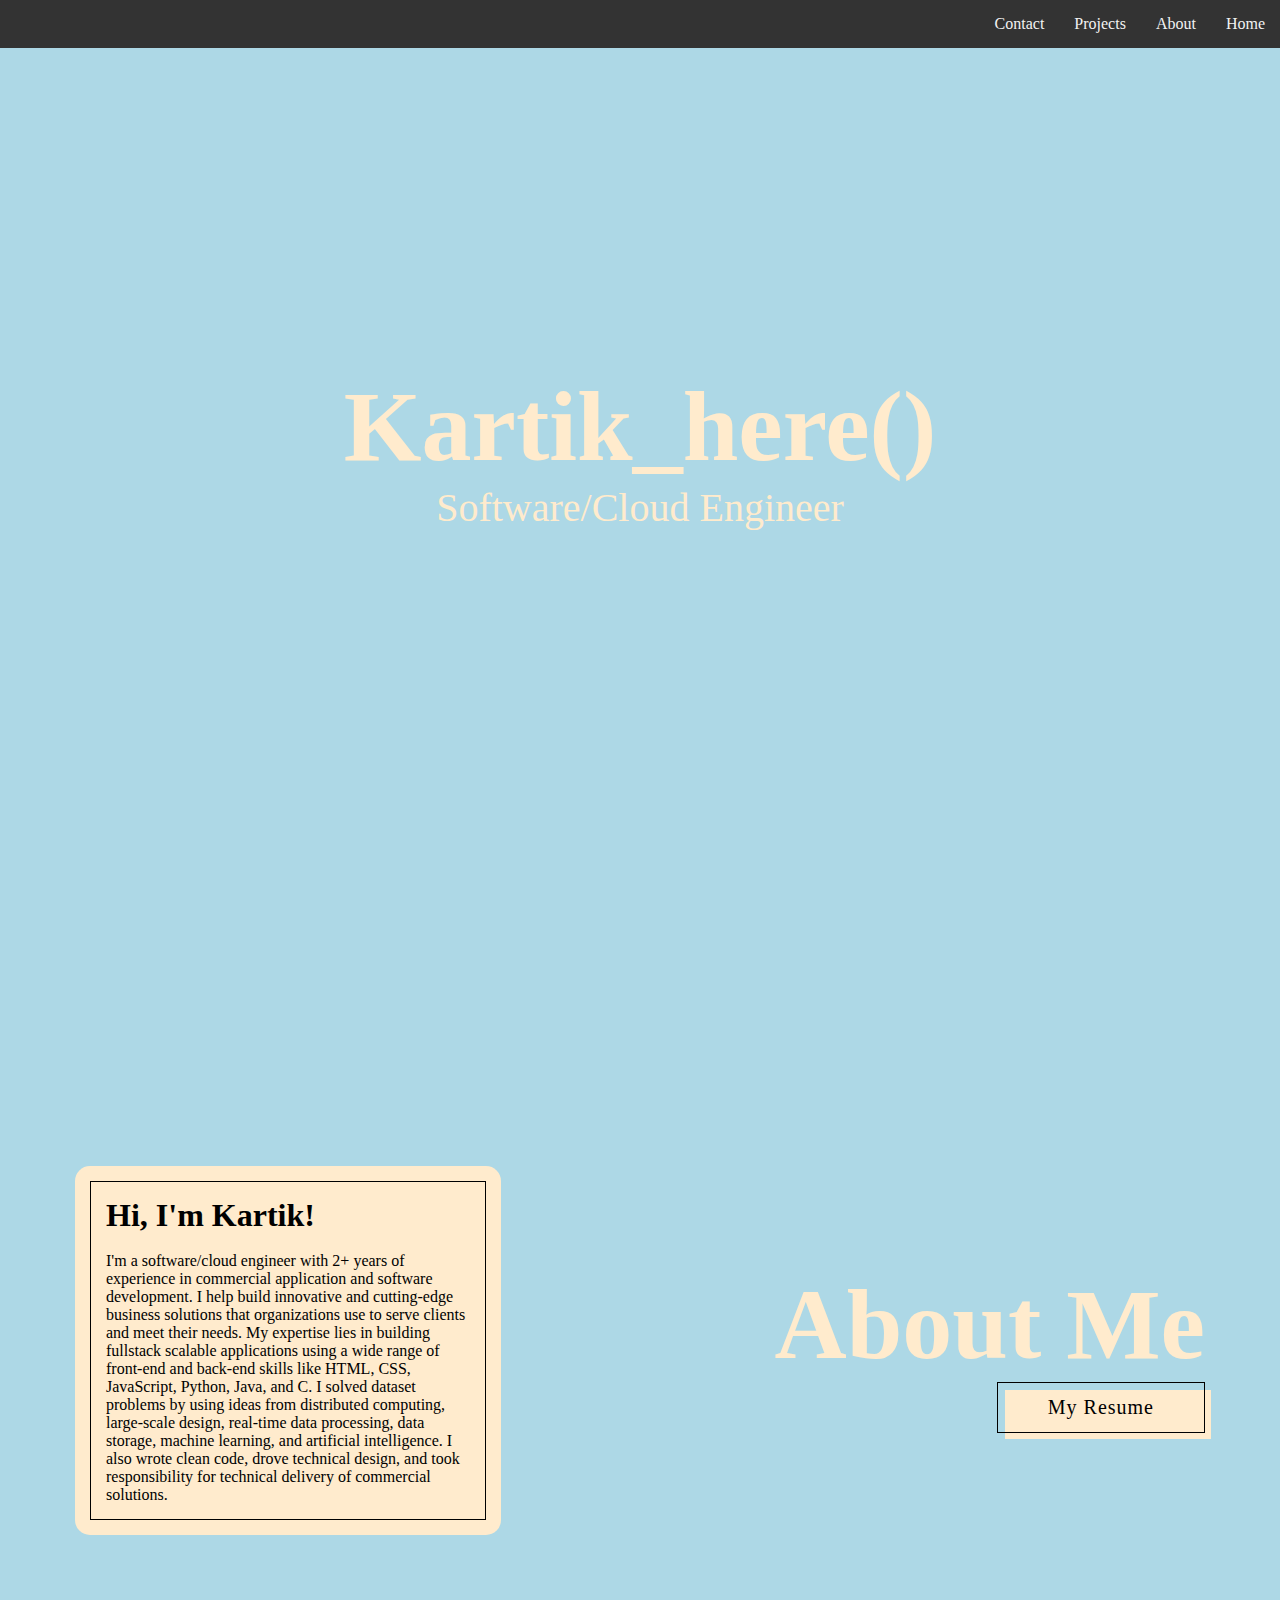
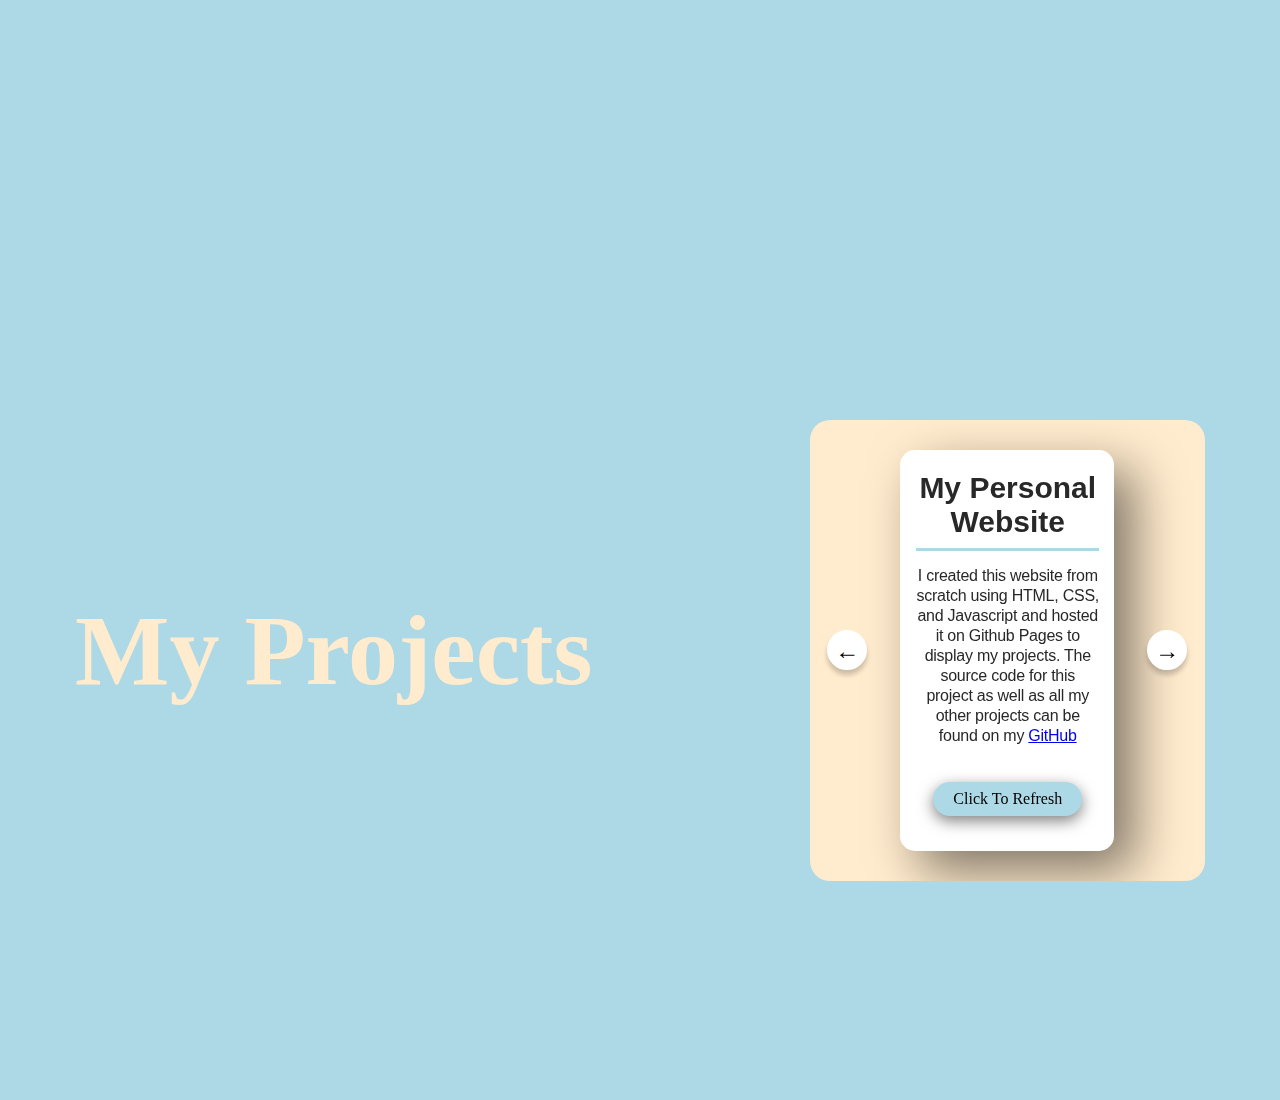
==== index.html @ 06b3c888 "fixed resizability issues" ====
<!DOCTYPE HTML>
<html>
    <head>
        <title>Kartik's Website</title>
        <link rel="stylesheet" href="mystyle.css">
    </head>
    <body>
        <div class="navbar">
            <a href="#home" onclick="animate()" id="homehref">Home</a>
            <a href="#about">About</a>
            <a href="#projects">Projects</a>
            <a id="contact" href="#open-modal">Contact</a>
            <div id="open-modal" class="modal-window">
                <div style="text-align: center;">
                    <a href="#modal-close" class="modal-close"><p style="color: black;">&times;</p></a>
                    <h1 style="font-size: 40px;">Contact Me</h1>
                    <p style="padding-bottom: 15px;">Directly at kartik0109@gmail.com or by using this form</p>
                    <div class="contactMe">
                        <form method="POST" action="https://formspree.io/f/mnqrjdqz" onsubmit="sendEmail()">
                            <input name="name" placeholder="Name" required="" type="text">
                            <input name="email" required="" placeholder="Email" type="email">
                            <input name="message" placeholder="Description" type="text">
                            <button class="submit">Send</button>
                        </form>
                    </div>
                </div>
            </div>
        </div>

        <div class="container">
            <section id="home">
                <div style="margin: auto;">
                    <div style="text-align: center;">
                        <h1 style="font-size: 100px; color: blanchedalmond;">Kartik_here()</h1>
                        <p style="color: blanchedalmond; font-size: 40px;">Software/Cloud Engineer</p>
                    </div>
                </div>
            </section>

            <section id="about">
                <div class="flexContainer">
                    <div class="flexChild">
                        <div class="aboutContentHolder">
                            <div class="aboutContent">
                                <h1>Hi, I'm Kartik!</h1>
                                <br>
                                <p>
                                    I'm a software/cloud engineer with 2+ years of experience in commercial application and software development.
                                    I help build innovative and cutting-edge business solutions that organizations use to serve clients and meet their needs. 
                                    My expertise lies in building fullstack scalable applications using a wide range of front-end and back-end skills like
                                    HTML, CSS, JavaScript, Python, Java, and C. I solved dataset problems by using ideas from distributed computing, large-scale design, 
                                    real-time data processing, data storage, machine learning, and artificial intelligence. I also wrote clean code, drove technical design, 
                                    and took responsibility for technical delivery of commercial solutions.
                                </p>
                            </div>
                        </div>
                    </div>
                    <div class="flexChild">
                        <div>
                            <h1 style="font-size: 100px; color: blanchedalmond; text-align: right;">About Me</h1>
                        </div>
                        <div>
                            <a onclick="openResume()" 
                            class="resumeButton fill" style="color: black; text-decoration: none;">My Resume</a>
                        </div>
                    </div>
                </div>
            </section>
            
            <section id="projects">
                <div class="flexContainer">
                    <div class="flexChild">
                        <div>
                            <h1 style="font-size: 100px; color: blanchedalmond;">My Projects</h1>
                        </div>
                    </div>
                    <div class="flexChild typewriter2" style="overflow: hidden;">
                        <div class="cardHolder typewriterItem2" style=" width: 70%; margin-left: 30%;">
                            <div id="cardstuff" class="cardStuff" style="align-items: center;">
                                <div id="buttondiv1" style="width: 15%; padding-left: 15px;">
                                    <button id="buttondiv1button" onclick="prevCard()">&larr;</button>
                                </div>
                                <div class="card" style="width: 70%;">
                                    <div class="content" style="height: 90%; padding: 15px;">
                                        <div style="height: 20%; overflow-y: auto; padding-bottom: 5px;">
                                            <h3 id="cardContentName">My Personal Website</h3>
                                        </div>
                                        <hr>
                                        <div style="height: 60%; overflow-y: auto;">
                                            <p id="cardContentDescription"><span>I created this website from scratch using HTML, CSS, and Javascript 
                                                and hosted it on Github Pages to display my projects.
                                                The source code for this project as well as all my other projects
                                                can be found on my <a href="https://github.com/KartikUppalapati?tab=repositories">GitHub</a></span>
                                            </p>
                                        </div>
                                        <div style="height: 10%;">
                                            <a id="cardContentHref" href="index.html" onclick="openLink()">
                                                Click To Refresh</a>
                                        </div>
                                    </div>
                                </div>
                                <div id="buttondiv2" style="width: 15%; padding-right: 15px;">
                                    <button id="buttondiv2button" onclick="nextCard()">&rarr;</button>
                                </div>
                            </div>
                        </div>
                    </div>
                </div>
            </section>
        </div>

        <script>
            // Initialize variables
            var cardNum = 0;
            const cardNames = 
            [
                "My Personal Website",
                "Music Downloader",
                "Sheldon The Chatbot",
            ];
            const cardDescriptions = 
            [
                "I created this website from scratch using HTML, CSS, and Javascript and hosted it on Github Pages to display my projects. The source code for this project as well as all my other projects can be found on my <a href='https://github.com/KartikUppalapati?tab=repositories'>GitHub</a>",
                "This is a java application I created to download songs off of YouTube, scan them to find its metadata and save it as an mp3. The application uses various open source and publicly available software like YouTube-DL, mp3agic, and the Spotify API.",
                "This is a chatbot I created and named after Sheldon Cooper. I created and trained this bot using Wit.ai and although it is still in training, it can hold subpar conversations much like the character Sheldon Cooper.",
            ];
            const cardLinks =
            [
                "index.html",
                "index.html#projects",
                "index.html#projects",
            ];
            const cardLinksTitles =
            [
                "Click to Refresh",
                "Click to View",
                "Click to Chat"
            ];

            // Go to next card if not at end
            function nextCard()
            {
                if (cardNum < cardNames.length - 1)
                {
                    // Adjust global card num
                    cardNum = cardNum + 1;

                    // Get elements
                    var cardElementName = document.getElementById("cardContentName");
                    var cardElementDescription = document.getElementById("cardContentDescription");
                    var cardElementHref = document.getElementById("cardContentHref");

                    // Change elements
                    cardElementName.innerHTML = cardNames[cardNum];
                    cardElementDescription.innerHTML = cardDescriptions[cardNum];
                    cardElementHref.innerHTML = cardLinksTitles[cardNum];
                    cardElementHref.setAttribute("href", cardLinks[cardNum]);
                }
            }

            // Go to prev card if not at 1st card
            function prevCard()
            {
                // If not out of bounds
                if (cardNum - 1 >= 0)
                {
                    // Adjust global card num
                    cardNum = cardNum - 1;

                    // Get elements
                    var cardElementName = document.getElementById("cardContentName");
                    var cardElementDescription = document.getElementById("cardContentDescription");
                    var cardElementHref = document.getElementById("cardContentHref");

                    // Change elements
                    cardElementName.innerHTML = cardNames[cardNum];
                    cardElementDescription.innerHTML = cardDescriptions[cardNum];
                    cardElementHref.innerHTML = cardLinksTitles[cardNum];
                    cardElementHref.setAttribute("href", cardLinks[cardNum]);
                }
            }

            // Adding this prevents project card to home page scroll bug
            function animate() 
            {
                var myNameElement = document.getElementById("myname");
            }

            function openLink()
            {
                if (cardNum == 1)
                {
                    window.open('myytld.html', '_blank');
                }
                if (cardNum == 2)
                {
                    window.open('chatbot.html', '_blank');
                }
            }

            function openResume()
            {
                window.open('Kartik U Resume.pdf', '_blank');
            }

            // Observer to add and remove animation when entering and leaving viewport
            const observer1 = new IntersectionObserver(entries => {
                entries.forEach(entry => {
                    const myName = entry.target.querySelector('.typewriterItem2');

                    if (entry.isIntersecting) {
                        myName.classList.add('itemAnimationRight');
                        return;
                    }

                    // Not in viewport
                    myName.classList.remove('itemAnimationRight');
                });
            });

            //observer1.observe(document.querySelector('.typewriter2'));

            function sendEmail()
            {
                window.location.href = "#modal-close";
            }
        </script>
    </body>
</html>
---- mystyle.css ----
html 
{
    scroll-behavior: smooth;
    scroll-snap-type: y mandatory;
}

body 
{
    margin: 0;
    padding: 0;
    height: 100vh;
    scroll-snap-type: y mandatory;
    background-color: lightblue;
}

.container
{
    width: 100%;
    height: 100%;
}

.container section
{
    height: 100vh;
    display: flex;
    scroll-snap-align: start;
}

/* Animate all big text */
.typewriterItem1
{
    margin: 0 auto;
    overflow: hidden;
    white-space: nowrap;
}

.aboutContentHolder
{   
    width: 70%;
    min-width: 300px;
    border-radius: 15px;
    padding: 15px 15px 15px 15px;
    background-color: blanchedalmond;
}

.aboutContent
{
    overflow: auto;
    max-height: 350px;
    padding: 15px 15px 15px 15px;
    border: 1.5px solid black;
}

.itemAnimationRight
{
    animation: moveFromRight 1s;
}

@keyframes moveFromRight 
{
    from {padding-left: 1500px}
    to {padding-left: 0px}
}

/* For top navigation bar */
.navbar 
{
    width: 100%;
    position: fixed;
    z-index: 1000;
    background-color: #333;
}

.navbar a 
{
    float: right;
    color: #f2f2f2;
    padding: 15px;
    text-decoration: none;
}

.navbar a:hover 
{
    background: #ddd;
    color: black;
}

/* For project cards */
.cardHolder
{
    width: 100%;
}

.cardStuff
{
    display: flex;
    flex-direction: row;
    /* padding-left: 75px; */
    text-align: center;
    border-radius: 20px;
    background-color: blanchedalmond;
}

.container .card
{
    width: 280px;
    height: 400px;
    margin: 30px;
    display: flex;
    overflow: hidden;
    position: relative;
    align-items: center;
    border-radius: 15px;
    justify-content: center;
    backdrop-filter: blur(5px);
    background: white;
    box-shadow: 20px 20px 50px rgba(0, 0, 0, 0.5);
    border-top: 1px solid rgba(255, 255, 255, 0.1);
    border-left: 1px solid rgba(255, 255, 255, 0.1);
}

.card p 
{
    margin: 15px 0px 0px 0px;
    font-family: "Noto Sans KR", sans-serif;
    font-weight: 100;
    letter-spacing: -0.25px;
    line-height: 1.25;
    font-size: 16px;
    word-wrap: pre-wrap;
    color: #282828;
}

.card h3 
{
    margin: 0px;
    font-family: "Noto Sans KR", sans-serif;
    font-size: 30px;
    color: #282828;
}

.card hr 
{
    display: block;
    border: none;
    height: 3px;
    background-color: lightblue;
    margin: 0px;
}

#cardContentHref:hover
{
    color: white;
    background-color: black;
}

#cardContentHref
{
    position: relative;
    display: inline-block;
    padding: 8px 20px;
    margin-top: 15px;
    background: lightblue;
    color: #000;
    border-radius: 20px;
    text-decoration: none;
    font-weight: 500;
    box-shadow: 0 5px 15px rgba(0, 0, 0, 0.5);
}

/* For project card arrow buttons */
#buttondiv1button
{
    position: relative;
    overflow: hidden;
}

#buttondiv1button:active 
{
    top: 3px;
    box-shadow: none;
}

#buttondiv2button
{
    position: relative;
    overflow: hidden;
}

#buttondiv2button:active 
{
    top: 3px;
    box-shadow: none;
}

#cardstuff div button
{
    width: 40px;
    height: 40px;
    padding: 5px;
    line-height: 1px;
    font-size: 1.5rem;
    text-align: center;
    border-radius: 100px;
    border: 2px solid white;
    background-color: white;
    box-shadow: 0px 5px 5px rgba(0,0,0,0.2);
    transition: .25s cubic-bezier(0.68, -0.55, 0.265, 1.55);
}

#cardstuff div button:hover
{
    cursor:pointer;
    transition: .15s;
    color: lightblue;
    background-color: white;
    box-shadow: 0px 5px 5px rgba(0,0,0,0.2);
}

/* For contact info */
.modal-window 
{
    position: fixed;
    background-color: rgba(200, 200, 200, 0.75);
    top: 0;
    right: 0;
    bottom: 0;
    left: 0;
    z-index: 999;
    opacity: 0;
    pointer-events: none;
    -webkit-transition: all 0.3s;
    -moz-transition: all 0.3s;
    transition: all 0.3s;
}

.modal-window:target 
{
    opacity: 1;
    pointer-events: auto;
}

.modal-window > div 
{
    width: 400px;
    position: relative;
    margin: 10% auto;
    padding: 2rem;
    background: #fff;
    color: #444;
}

.modal-window header 
{
    font-weight: bold;
}

.modal-close 
{
    top: 0;
    right: 0;
    width: 10px;
    font-size: 80%;
    line-height: 5px;
    position: absolute;
    text-align: center;
}

.modal-window h1 
{
    font-size: 150%;
    margin: 0 0 15px;
}

/* Contact form stuff */
* 
{
    margin: 0;
    padding: 0;
}

.contactMe
{
    background: #f8f4e5;
    padding: 50px 100px;
    padding-left: 25px;
    border: 2px solid black;
}

input 
{
    display: block;
    width: 100%;
    font-size: 14pt;
    line-height: 28pt;
    margin-bottom: 28pt;
    border: none;
    border-bottom: 5px solid black;
    background: #f8f4e5;
    min-width: 350px;
    padding-left: 5px;
    outline: none;
    color: black;
}

.navbar button 
{
    margin: 0;
    outline: none;
    margin-top: 15px;
    margin-bottom: -10px;
    padding: 0 158px;
    line-height: 28pt;
    letter-spacing: 2px;
    background: #ffa580;
    border: 1px solid black;
    transition: 0.1s all ease-in-out;
    -webkit-user-select: none;
    -moz-user-select: none;
    -ms-user-select: none;
    user-select: none;
    position: relative;
    overflow: hidden;
}

.navbar button:active 
{
    top: 3px;
    box-shadow: none;
}

.navbar button:hover 
{
    cursor:pointer;
    color: white;
    background: black;
    border: 1px solid black;
}

input:-webkit-autofill:focus 
{
    border-bottom: 5px solid #95a4ff;
    -webkit-text-fill-color: #2A293E;
    transition: background-color 5000s ease-in-out 0s;
}

/* Resume button */
.resumeButton
{
    float: right;
    cursor:pointer;
    transition: .25s cubic-bezier(0.68, -0.55, 0.265, 1.55);
}

.resumeButton:active 
{
    top: 3px;
}

/* Fill class for resume button */
.fill 
{
    outline: 0;
    font-size: 20px;
    font-weight: 200;
    cursor: pointer;
    position: relative;
    letter-spacing: 1px;
    padding: 13px 50px 13px;
    border: 1px solid black;
    background-color: rgba(0, 0, 0, 0);
}

.fill::after 
{
    content: "";
    width: 100%;
    z-index: -1;
    height: 100%;
    top: 7px;
    left: 7px;
    transition: 0.2s;
    position: absolute;
    background-color: blanchedalmond;
}

.fill:hover::after 
{
    top: 0px;
    left: 0px;
}

/* Side by side divs using float method */
.flexContainer 
{
    width: 100%;
    padding: 75px;
    display: flex;
    align-items: center;
}

.flexChild 
{
    flex: 1;
}
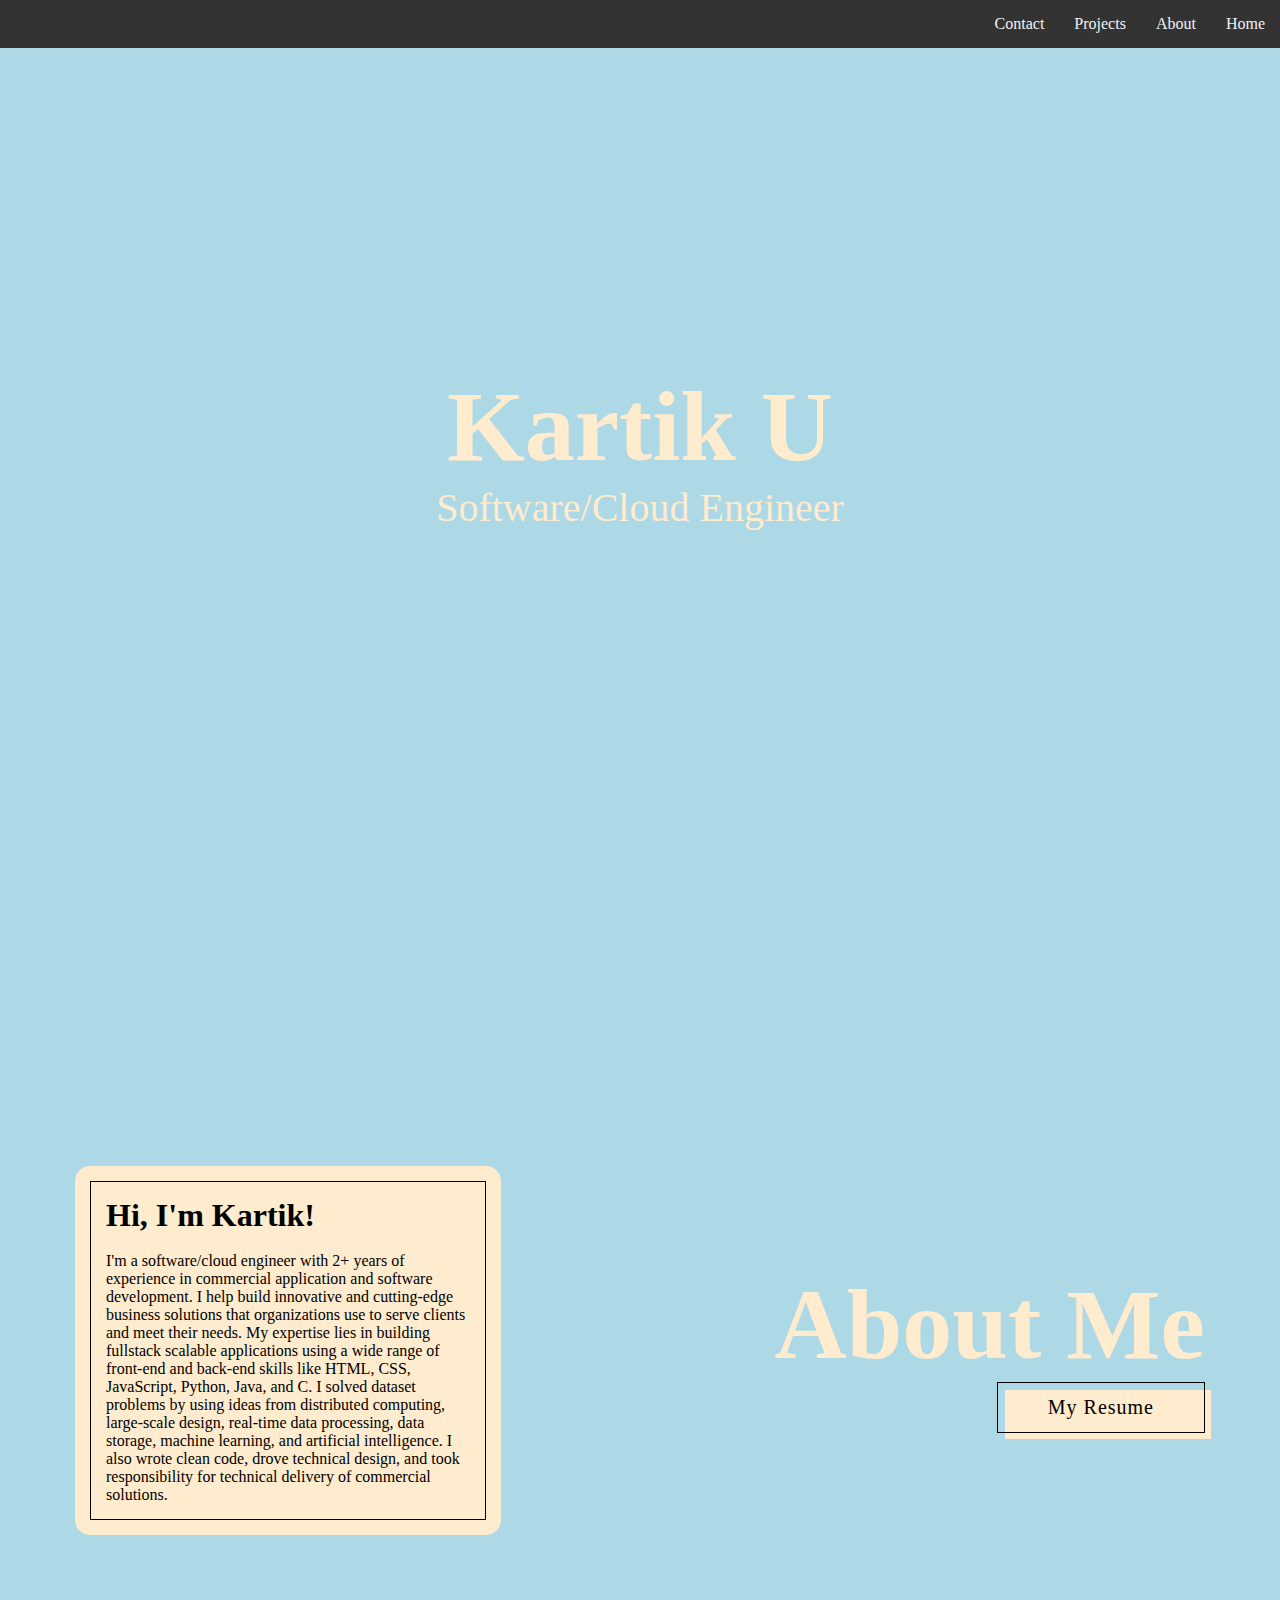
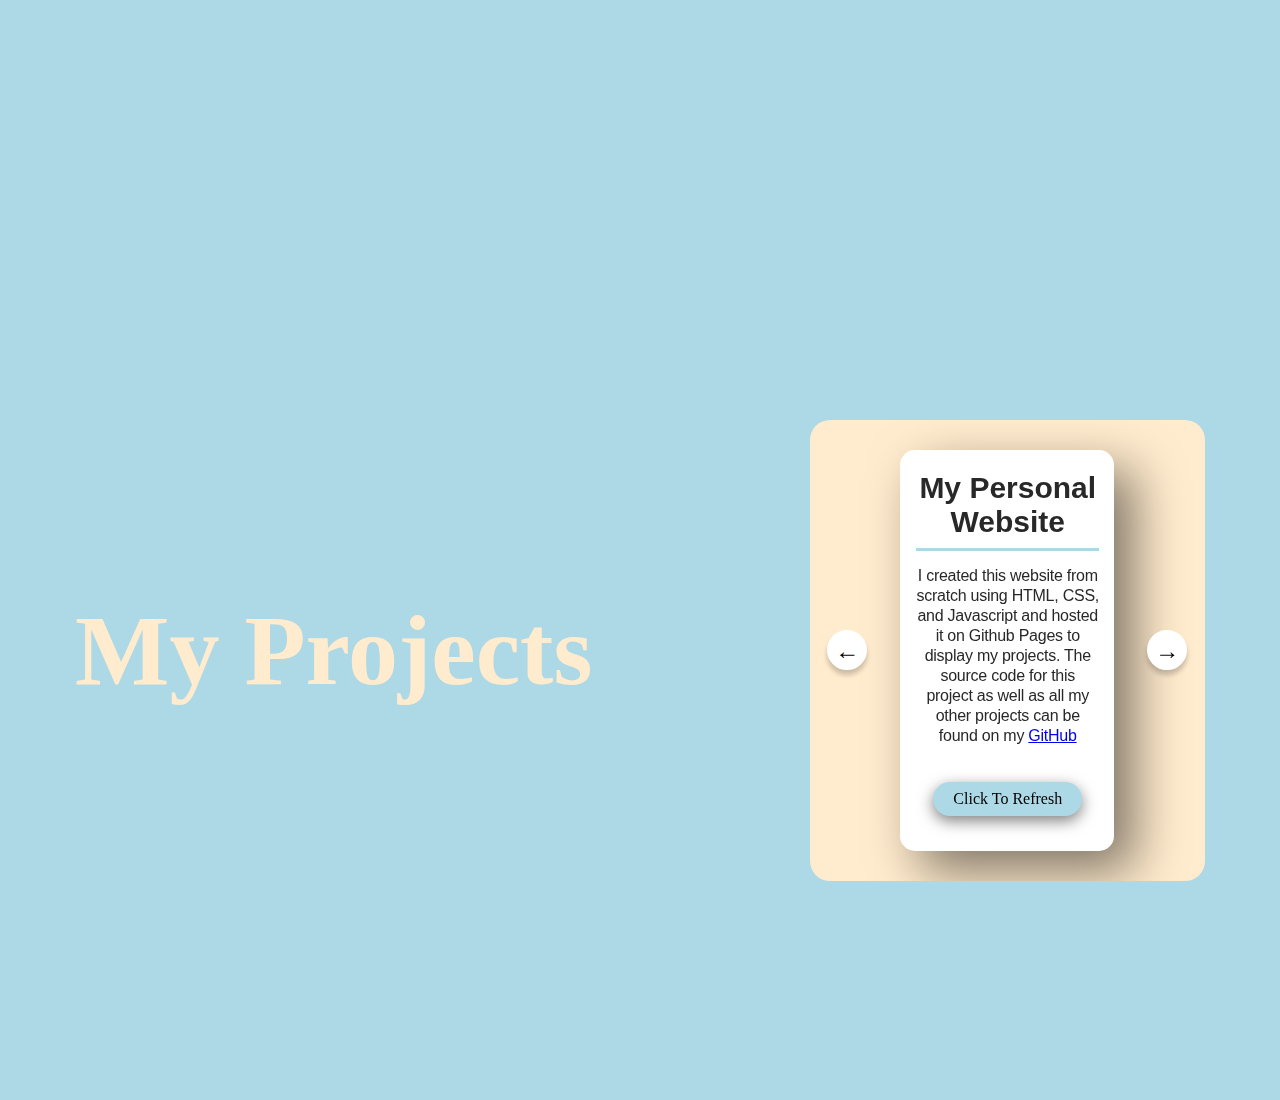
==== commit dd3858de: "updated name" ====
--- a/index.html
+++ b/index.html
@@ -31,7 +31,7 @@
             <section id="home">
                 <div style="margin: auto;">
                     <div style="text-align: center;">
-                        <h1 style="font-size: 100px; color: blanchedalmond;">Kartik_here()</h1>
+                        <h1 style="font-size: 100px; color: blanchedalmond;">Kartik U</h1>
                         <p style="color: blanchedalmond; font-size: 40px;">Software/Cloud Engineer</p>
                     </div>
                 </div>
@@ -74,8 +74,8 @@
                             <h1 style="font-size: 100px; color: blanchedalmond;">My Projects</h1>
                         </div>
                     </div>
-                    <div class="flexChild typewriter2" style="overflow: hidden;">
-                        <div class="cardHolder typewriterItem2" style=" width: 70%; margin-left: 30%;">
+                    <div class="flexChild" style="overflow: hidden;">
+                        <div class="cardHolder" style=" width: 70%; margin-left: 30%;">
                             <div id="cardstuff" class="cardStuff" style="align-items: center;">
                                 <div id="buttondiv1" style="width: 15%; padding-left: 15px;">
                                     <button id="buttondiv1button" onclick="prevCard()">&larr;</button>
@@ -117,24 +117,28 @@
                 "My Personal Website",
                 "Music Downloader",
                 "Sheldon The Chatbot",
+                "My Shell Program"
             ];
             const cardDescriptions = 
             [
                 "I created this website from scratch using HTML, CSS, and Javascript and hosted it on Github Pages to display my projects. The source code for this project as well as all my other projects can be found on my <a href='https://github.com/KartikUppalapati?tab=repositories'>GitHub</a>",
                 "This is a java application I created to download songs off of YouTube, scan them to find its metadata and save it as an mp3. The application uses various open source and publicly available software like YouTube-DL, mp3agic, and the Spotify API.",
                 "This is a chatbot I created and named after Sheldon Cooper. I created and trained this bot using Wit.ai and although it is still in training, it can hold subpar conversations much like the character Sheldon Cooper.",
-            ];
-            const cardLinks =
+                "This is a shell program that I created to learn more about how an actual shell program works. It has all the same features as a regular shell including Wildcard substitution, Background processing, Command history, Input and output redirection, Piping, and Shell variable substitution.",
+            ];
+            const cardHrefs =
             [
                 "index.html",
                 "index.html#projects",
                 "index.html#projects",
-            ];
-            const cardLinksTitles =
+                "index.html#projects",
+            ];
+            const cardHrefsTitles =
             [
                 "Click to Refresh",
                 "Click to View",
-                "Click to Chat"
+                "Click to Chat",
+                "Click to View",
             ];
 
             // Go to next card if not at end
@@ -153,8 +157,8 @@
                     // Change elements
                     cardElementName.innerHTML = cardNames[cardNum];
                     cardElementDescription.innerHTML = cardDescriptions[cardNum];
-                    cardElementHref.innerHTML = cardLinksTitles[cardNum];
-                    cardElementHref.setAttribute("href", cardLinks[cardNum]);
+                    cardElementHref.innerHTML = cardHrefsTitles[cardNum];
+                    cardElementHref.setAttribute("href", cardHrefs[cardNum]);
                 }
             }
 
@@ -175,8 +179,8 @@
                     // Change elements
                     cardElementName.innerHTML = cardNames[cardNum];
                     cardElementDescription.innerHTML = cardDescriptions[cardNum];
-                    cardElementHref.innerHTML = cardLinksTitles[cardNum];
-                    cardElementHref.setAttribute("href", cardLinks[cardNum]);
+                    cardElementHref.innerHTML = cardHrefsTitles[cardNum];
+                    cardElementHref.setAttribute("href", cardHrefs[cardNum]);
                 }
             }
 
@@ -186,40 +190,24 @@
                 var myNameElement = document.getElementById("myname");
             }
 
+            // Open link based on project card num
             function openLink()
             {
-                if (cardNum == 1)
-                {
-                    window.open('myytld.html', '_blank');
+                switch(cardNum) {
+                    case 1: window.open('myytld.html', '_blank'); break;
+                    case 2: window.open('chatbot.html', '_blank');break;
+                    case 3: window.open('myshell.html', '_blank');break;
+                    default: break;
                 }
-                if (cardNum == 2)
-                {
-                    window.open('chatbot.html', '_blank');
-                }
-            }
-
+            }
+
+            // Open resume function for button
             function openResume()
             {
                 window.open('Kartik U Resume.pdf', '_blank');
             }
 
-            // Observer to add and remove animation when entering and leaving viewport
-            const observer1 = new IntersectionObserver(entries => {
-                entries.forEach(entry => {
-                    const myName = entry.target.querySelector('.typewriterItem2');
-
-                    if (entry.isIntersecting) {
-                        myName.classList.add('itemAnimationRight');
-                        return;
-                    }
-
-                    // Not in viewport
-                    myName.classList.remove('itemAnimationRight');
-                });
-            });
-
-            //observer1.observe(document.querySelector('.typewriter2'));
-
+            // After email sent close modal
             function sendEmail()
             {
                 window.location.href = "#modal-close";
